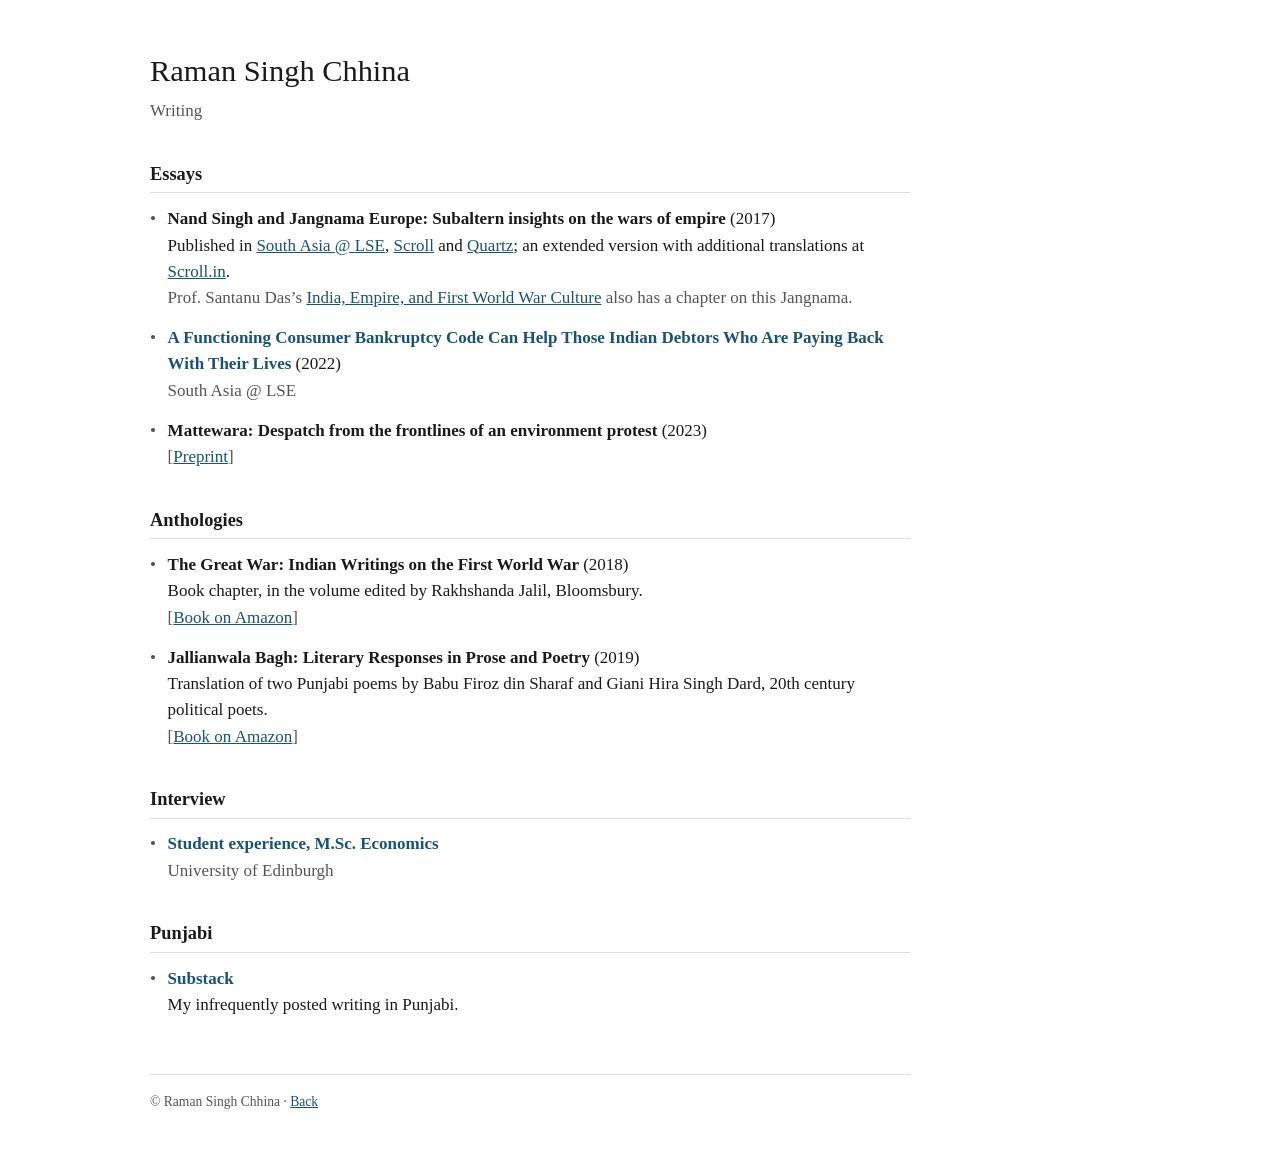
==== writing.html @ 62ca6ca0 "Writing page: consistent entry structure matching papers Co-Authored-By: Claude Fable 5 <noreply@ant" ====
<!doctype html>
<html lang="en">
<head>
  <title>Writing — Raman Singh Chhina</title>
  <meta charset="utf-8" />
  <meta name="viewport" content="width=device-width, initial-scale=1.0" />
  <link rel="stylesheet" href="css/main.css" />
</head>
<body>

<main class="page">

<h1><a href="index.html">Raman Singh Chhina</a></h1>
<p class="subtitle">Writing</p>

<h2>Essays</h2>
<ul class="dash">
  <li>
    <span class="title">Nand Singh and Jangnama Europe: Subaltern insights on the wars of empire</span> (2017)<br />
    Published in <a href="https://blogs.lse.ac.uk/southasia/2017/04/05/nand-singh-and-jangnamah-europe-subaltern-insights-on-the-wars-of-empire/">South Asia @ LSE</a>,
    <a href="https://scroll.in/magazine/834046/death-holds-no-fear-for-us-a-sikh-soldiers-insights-into-the-horrors-of-world-war-i">Scroll</a> and
    <a href="https://qz.com/india/955222/glimpses-of-indias-colonial-wars-through-the-sikh-footsoldiers-poetry/">Quartz</a>;
    an extended version with additional translations at
    <a href="https://scroll.in/article/900107/what-jangnama-the-punjabi-tradition-of-historical-poetry-tells-us-about-world-war-i">Scroll.in</a>.<br />
    <span class="links">Prof. Santanu Das&rsquo;s
    <a href="https://www.cambridge.org/core/books/india-empire-and-first-world-war-culture/5716C8F0420DFCBD61D18082754B892D">India, Empire, and First World War Culture</a>
    also has a chapter on this Jangnama.</span>
  </li>
  <li>
    <a class="title" href="https://blogs.lse.ac.uk/southasia/2022/04/26/a-functioning-consumer-bankruptcy-code-can-help-those-indian-debtors-who-are-paying-back-with-their-lives/">A Functioning Consumer Bankruptcy Code Can Help Those Indian Debtors Who Are Paying Back With Their Lives</a> (2022)<br />
    <span class="links">South Asia @ LSE</span>
  </li>
  <li>
    <span class="title">Mattewara: Despatch from the frontlines of an environment protest</span> (2023)<br />
    <span class="links">[<a href="https://hcommons.org/deposits/objects/hc:57196/datastreams/CONTENT/content">Preprint</a>]</span>
  </li>
</ul>

<h2>Anthologies</h2>
<ul class="dash">
  <li>
    <span class="title">The Great War: Indian Writings on the First World War</span> (2018)<br />
    Book chapter, in the volume edited by Rakhshanda Jalil, Bloomsbury.<br />
    <span class="links">[<a href="https://www.amazon.co.uk/The-Great-War/dp/9388271262">Book on Amazon</a>]</span>
  </li>
  <li>
    <span class="title">Jallianwala Bagh: Literary Responses in Prose and Poetry</span> (2019)<br />
    Translation of two Punjabi poems by Babu Firoz din Sharaf and Giani Hira Singh Dard, 20th century political poets.<br />
    <span class="links">[<a href="https://www.amazon.co.uk/Jallianwala-Bagh-Literary-Responses-Poetry/dp/9386906929">Book on Amazon</a>]</span>
  </li>
</ul>

<h2>Interview</h2>
<ul class="dash">
  <li>
    <a class="title" href="https://www.ed.ac.uk/economics/study-with-us/postgraduate/scottish-graduate-programme-economics/prospective-students/why-study-with-us-msc/meet-our-msc-students/raman-chhina">Student experience, M.Sc. Economics</a><br />
    <span class="links">University of Edinburgh</span>
  </li>
</ul>

<h2>Punjabi</h2>
<ul class="dash">
  <li>
    <a class="title" href="https://substack.com/@ramansinghchhina">Substack</a><br />
    My infrequently posted writing in Punjabi.
  </li>
</ul>

<footer>&copy; Raman Singh Chhina &middot; <a href="index.html">Back</a></footer>

</main>

</body>
</html>
---- css/main.css ----
/* Plain academic style — no framework, no JS */

:root {
  --text: #1a1a1a;
  --muted: #555555;
  --link: #1a5276;
  --rule: #dddddd;
}

* {
  margin: 0;
  padding: 0;
  box-sizing: border-box;
}

body {
  font-family: Georgia, "Times New Roman", serif;
  font-size: 17px;
  line-height: 1.55;
  color: var(--text);
  background: #ffffff;
  max-width: 1020px;
  margin: 0 auto;
  padding: 3rem 1.25rem 4rem;
}

/* two panes: fixed-width sticky sidebar, scrolling content */
.layout {
  display: flex;
  gap: 2.5rem;
  align-items: flex-start;
}

.sidebar {
  width: 235px;
  flex-shrink: 0;
}

.sidebar img {
  width: 100%;
  aspect-ratio: 2 / 3;
  object-fit: cover;
  border-radius: 3px;
}

.sidebar .contact {
  margin-top: 0.9rem;
  font-size: 0.88rem;
  line-height: 1.6;
  color: var(--muted);
}

main {
  flex: 1;
  min-width: 0;
  max-width: 760px;
}

/* single-column subpages (no sidebar) */
main.page {
  max-width: 760px;
}

h1 {
  font-size: 1.9rem;
  font-weight: normal;
  margin-bottom: 0.2rem;
}

h1 a {
  color: var(--text);
  text-decoration: none;
}

.subtitle {
  color: var(--muted);
  margin-bottom: 2rem;
}

h2 {
  font-size: 1.15rem;
  font-weight: bold;
  margin: 2.2rem 0 0.8rem;
  padding-bottom: 0.25rem;
  border-bottom: 1px solid var(--rule);
}

a {
  color: var(--link);
}

a:hover {
  color: #000000;
}

p {
  margin-bottom: 0.9rem;
}

/* dash lists, one item per paper */
ul.dash {
  list-style: none;
}

ul.dash li {
  padding-left: 1.1rem;
  position: relative;
  margin-bottom: 0.85rem;
}

ul.dash li::before {
  content: "•";
  position: absolute;
  left: 0;
  color: var(--muted);
}

/* paper titles carry the weight; coauthors and details stay light */
.title {
  font-weight: bold;
  text-decoration: none;
}

.title:hover {
  text-decoration: underline;
}

.links {
  color: var(--muted);
}

.note {
  color: var(--muted);
  font-style: italic;
}

footer {
  margin-top: 3.5rem;
  padding-top: 1rem;
  border-top: 1px solid var(--rule);
  color: var(--muted);
  font-size: 0.85rem;
}

@media (max-width: 640px) {
  .layout {
    flex-direction: column;
  }
  .sidebar {
    position: static;
    width: 100%;
  }
  .sidebar img {
    width: 100%;
    aspect-ratio: 4 / 5;
    object-fit: cover;
    object-position: 50% 22%;
  }
}
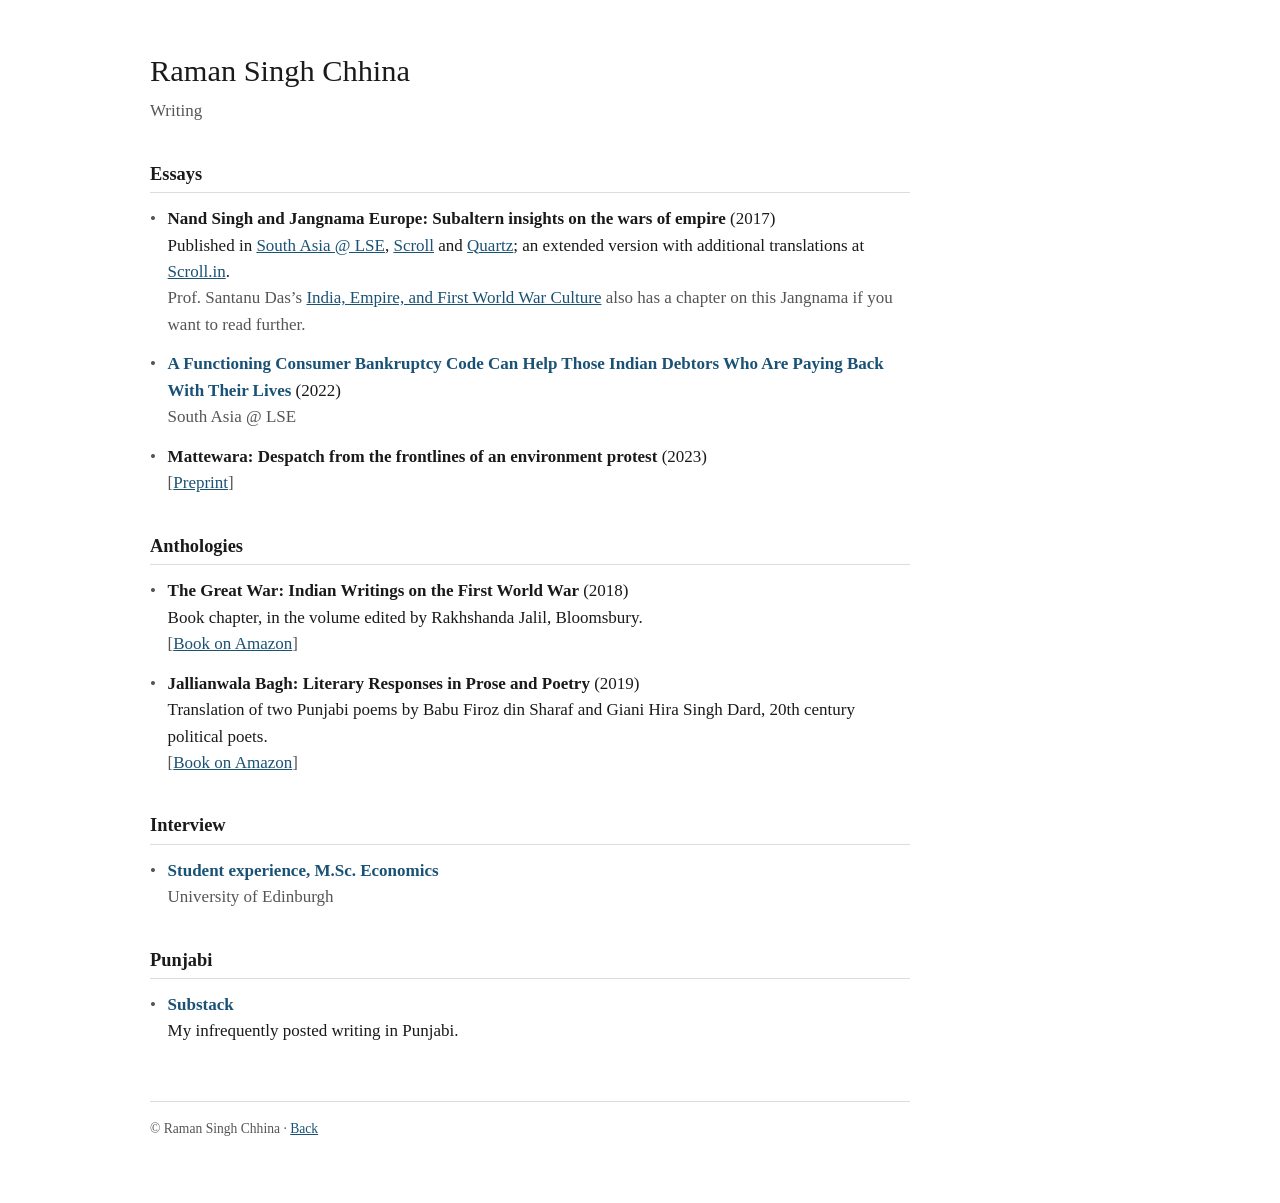
==== commit 57911f86: "Remove How Long? entry; restore Jangnama closing phrase Co-Authored-By: Claude Fable 5 <noreply@anth" ====
--- a/writing.html
+++ b/writing.html
@@ -24,7 +24,7 @@
     <a href="https://scroll.in/article/900107/what-jangnama-the-punjabi-tradition-of-historical-poetry-tells-us-about-world-war-i">Scroll.in</a>.<br />
     <span class="links">Prof. Santanu Das&rsquo;s
     <a href="https://www.cambridge.org/core/books/india-empire-and-first-world-war-culture/5716C8F0420DFCBD61D18082754B892D">India, Empire, and First World War Culture</a>
-    also has a chapter on this Jangnama.</span>
+    also has a chapter on this Jangnama if you want to read further.</span>
   </li>
   <li>
     <a class="title" href="https://blogs.lse.ac.uk/southasia/2022/04/26/a-functioning-consumer-bankruptcy-code-can-help-those-indian-debtors-who-are-paying-back-with-their-lives/">A Functioning Consumer Bankruptcy Code Can Help Those Indian Debtors Who Are Paying Back With Their Lives</a> (2022)<br />
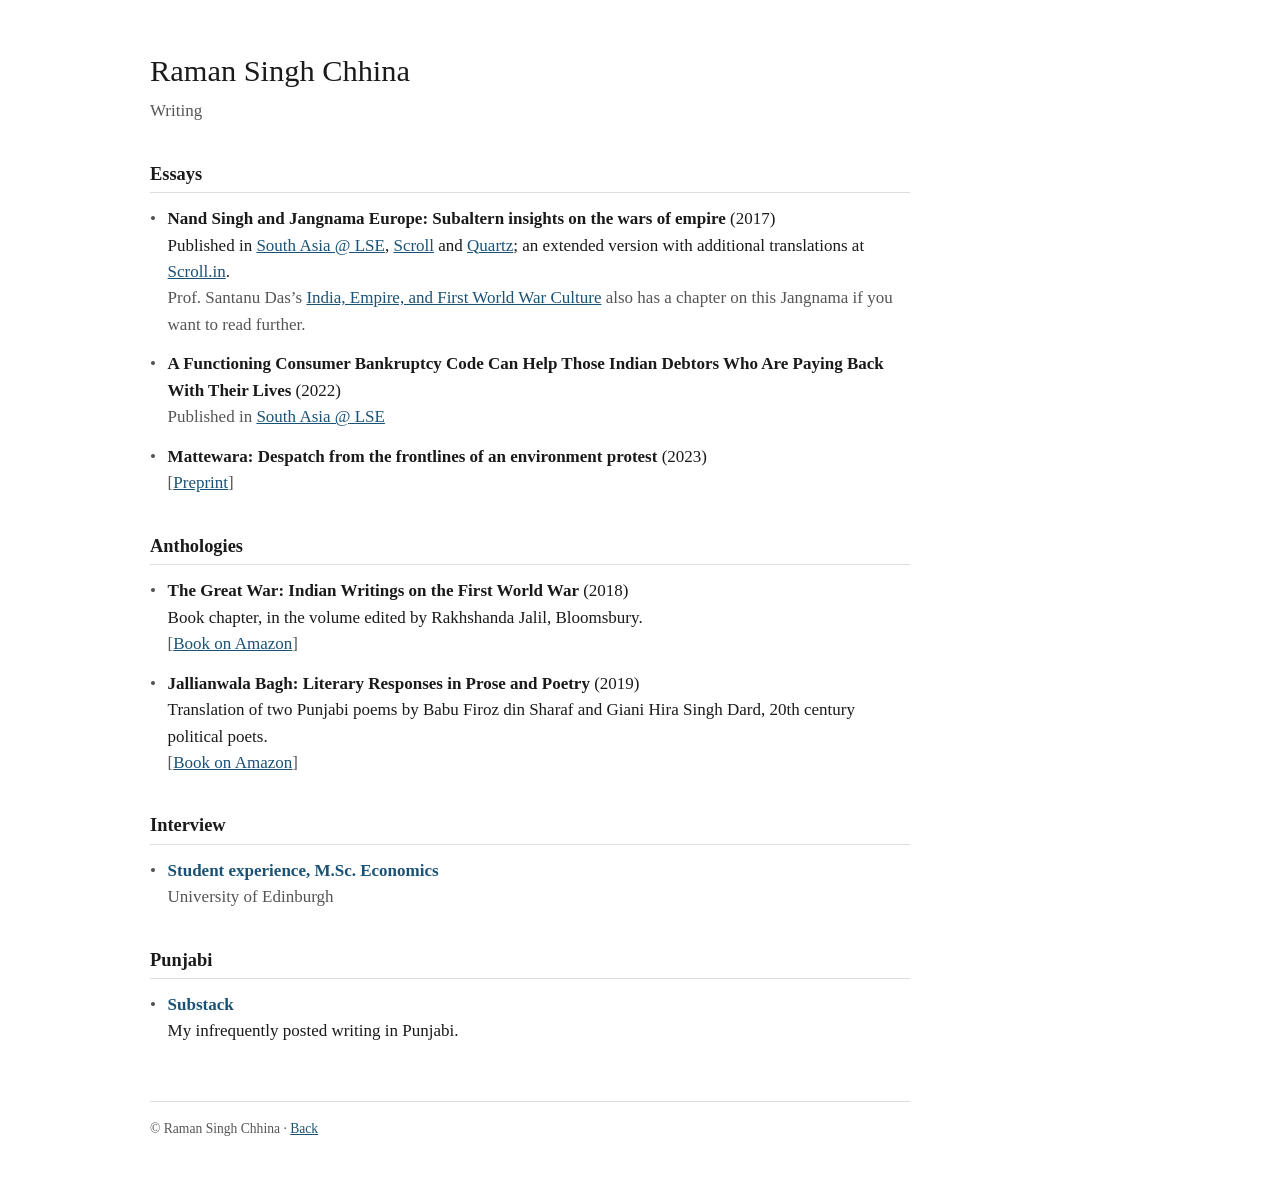
==== commit 39a6d2cb: "Bankruptcy essay: link on venue rather than title Co-Authored-By: Claude Fable 5 <noreply@anthropic." ====
--- a/writing.html
+++ b/writing.html
@@ -27,8 +27,8 @@
     also has a chapter on this Jangnama if you want to read further.</span>
   </li>
   <li>
-    <a class="title" href="https://blogs.lse.ac.uk/southasia/2022/04/26/a-functioning-consumer-bankruptcy-code-can-help-those-indian-debtors-who-are-paying-back-with-their-lives/">A Functioning Consumer Bankruptcy Code Can Help Those Indian Debtors Who Are Paying Back With Their Lives</a> (2022)<br />
-    <span class="links">South Asia @ LSE</span>
+    <span class="title">A Functioning Consumer Bankruptcy Code Can Help Those Indian Debtors Who Are Paying Back With Their Lives</span> (2022)<br />
+    <span class="links">Published in <a href="https://blogs.lse.ac.uk/southasia/2022/04/26/a-functioning-consumer-bankruptcy-code-can-help-those-indian-debtors-who-are-paying-back-with-their-lives/">South Asia @ LSE</a></span>
   </li>
   <li>
     <span class="title">Mattewara: Despatch from the frontlines of an environment protest</span> (2023)<br />
